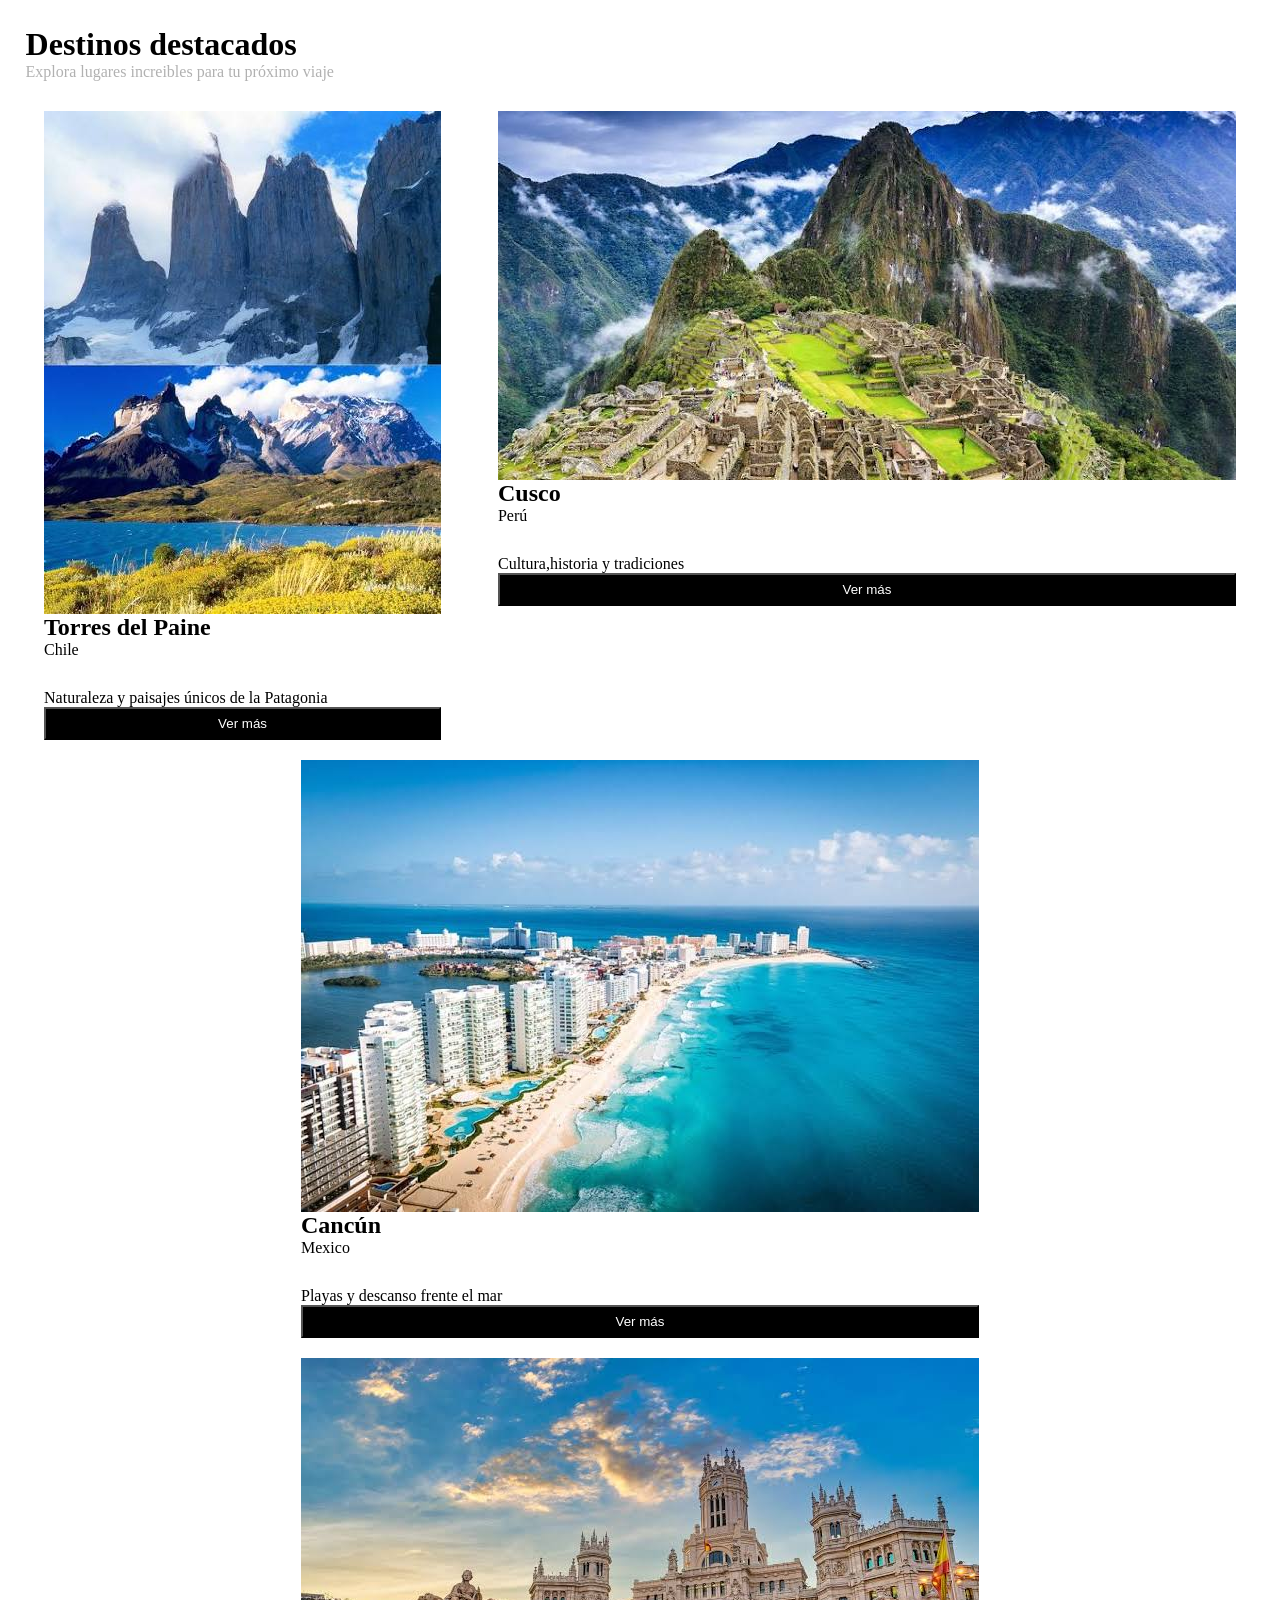
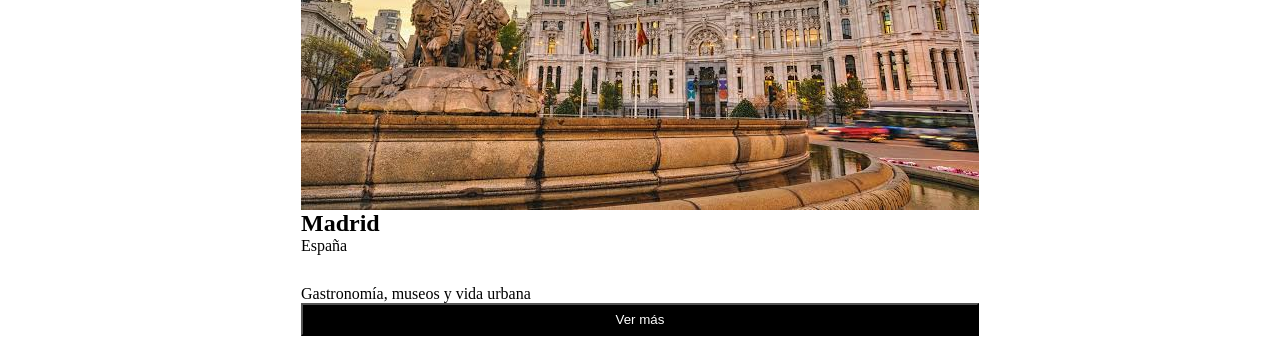
==== flex-practica_hechaDe0/index.html @ 8ec93369 "hotfix" ====
<!DOCTYPE html>
<html lang="es">

<head>
    <meta charset="UTF-8">
    <link rel="stylesheet" href="static/css/style.css">
    <meta name="author" content="Benjamin Pardo">
    <meta name="viewport" content="width=device-width, initial-scale=1.0">
    <link rel="shortcut icon" href="static/img/avion.png" type="image/x-icon">
    <title>cosas-flex</title>
</head>

<body>
    <main class="container">
        <div class="texto">
            <h1>Destinos destacados</h1>
            <p>Explora lugares increibles para tu próximo viaje</p>
        </div>
        <div class="contenedor-targetas">
            <div class="targetas">
                <div class="contenido-superior">
                    <img src="static/img/paine.jfif" alt="Torres del paine">
                    <h2>Torres del Paine</h2>
                    <p>Chile</p>
                </div>
                <div class="contenido-inferior">
                    <p>Naturaleza y paisajes únicos de la Patagonia</p>
                    <button class="ver-mas">Ver más</button>
                </div>
            </div>
            <div class="targetas">
                <div class="contenido-superior">
                    <img src="static/img/cusco.jfif" alt="Torres del paine">
                    <h2>Cusco</h2>
                    <p>Perú</p>
                </div>
                <div class="contenido-inferior">
                    <p>Cultura,historia y tradiciones</p>
                    <button class="ver-mas">Ver más</button>
                </div>
            </div>
            <div class="targetas">
                <div class="contenido-superior">
                    <img src="static/img/cancun.jfif" alt="Torres del paine">
                    <h2>Cancún</h2>
                    <p>Mexico</p>
                </div>
                <div class="contenido-inferior">
                    <p>Playas y descanso frente el mar</p>
                    <button class="ver-mas">Ver más</button>
                </div>
            </div>
            <div class="targetas">
                <div class="contenido-superior">
                    <img src="static/img/madrid.jfif" alt="Torres del paine">
                    <h2>Madrid</h2>
                    <p>España</p>
                </div>
                <div class="contenido-inferior">
                    <p>Gastronomía, museos y vida urbana</p>
                    <button class="ver-mas">Ver más</button>
                </div>
            </div>
        </div>
    </main>
    <script src="static/js/script.js"></script>
</body>

</html>
---- flex-practica_hechaDe0/static/css/style.css ----
* {
    margin: 0;
    padding: 0;
    box-sizing: border-box;
}

.container {
    display: flex;
    flex-wrap: wrap;
    flex-direction: column;
    justify-content: center;
    padding: 2%;
    gap: 30px;
}

.texto {
    display: flex;
    flex-direction: column;
    flex-wrap: wrap;
    justify-content: baseline;
}

.texto p {
    color: #b1b1b1;
}

.contenedor-targetas {
    display: flex;
    flex-direction: row;
    flex-wrap: wrap;
    gap: 20px;
    justify-content: space-around;
}

.targetas {
    flex-wrap: wrap;
    display: flex;
    flex-direction: column;
    gap: 30px;
    width: fit-content;
    min-width: min-content;
    max-width: 50%;
}

.targetas img {
    display: flex;
    flex: 1 1 230px;
}

.ver-mas {
    width: 100%;
    background-color: black;
    color: white;
    padding: 7px 0;
}
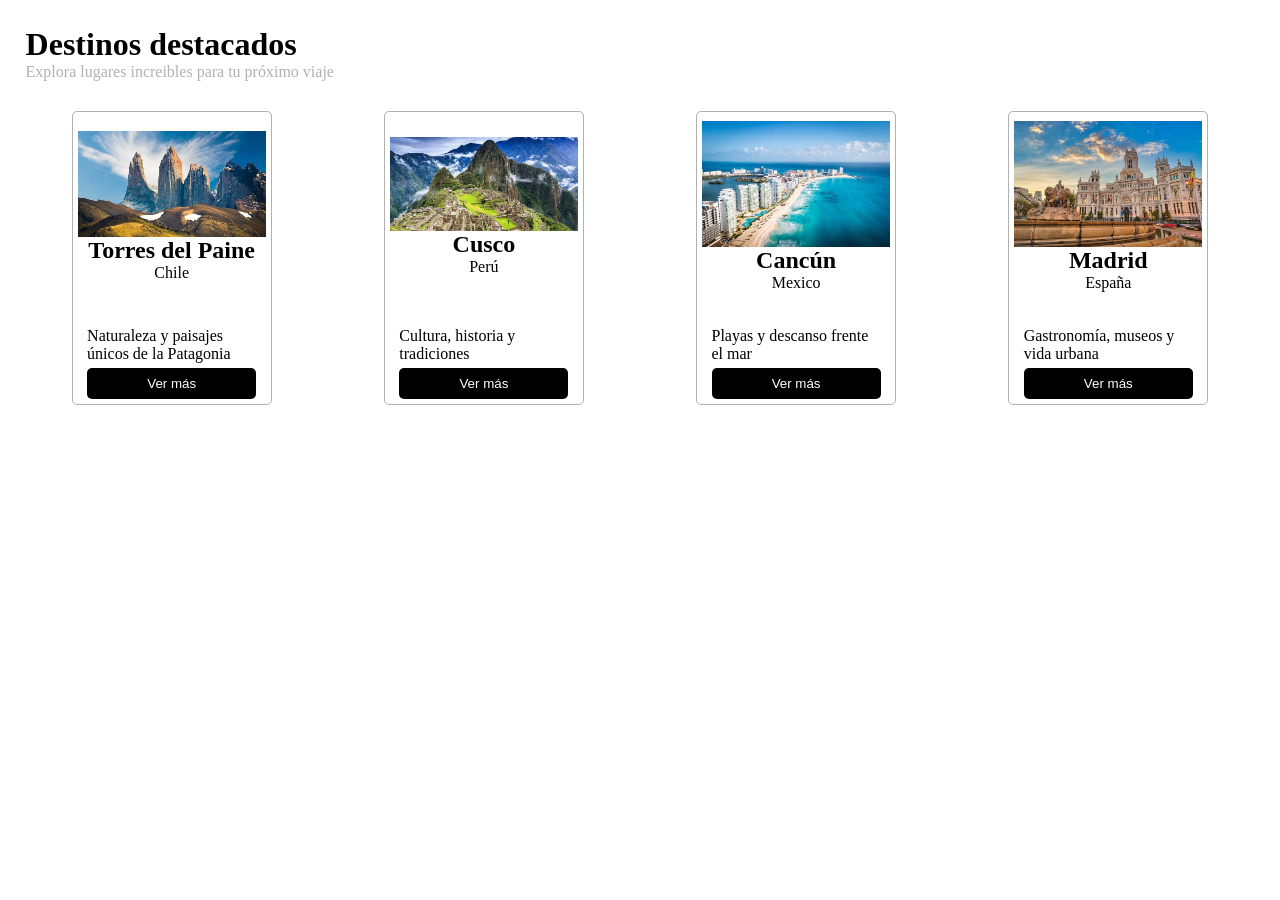
==== commit 15c6fd64: "hotfix" ====
--- a/flex-practica_hechaDe0/index.html
+++ b/flex-practica_hechaDe0/index.html
@@ -19,9 +19,11 @@
         <div class="contenedor-targetas">
             <div class="targetas">
                 <div class="contenido-superior">
-                    <img src="static/img/paine.jfif" alt="Torres del paine">
-                    <h2>Torres del Paine</h2>
-                    <p>Chile</p>
+                    <div class="imagen">
+                        <img src="static/img/paine2.jpe" alt="Torres del paine">
+                        <h2>Torres del Paine</h2>
+                        <p>Chile</p>
+                    </div>
                 </div>
                 <div class="contenido-inferior">
                     <p>Naturaleza y paisajes únicos de la Patagonia</p>
@@ -30,20 +32,24 @@
             </div>
             <div class="targetas">
                 <div class="contenido-superior">
-                    <img src="static/img/cusco.jfif" alt="Torres del paine">
-                    <h2>Cusco</h2>
-                    <p>Perú</p>
+                    <div class="imagen">
+                        <img src="static/img/cusco.jfif" alt="Cusco">
+                        <h2>Cusco</h2>
+                        <p>Perú</p>
+                    </div>
                 </div>
                 <div class="contenido-inferior">
-                    <p>Cultura,historia y tradiciones</p>
+                    <p>Cultura, historia y tradiciones</p>
                     <button class="ver-mas">Ver más</button>
                 </div>
             </div>
             <div class="targetas">
                 <div class="contenido-superior">
-                    <img src="static/img/cancun.jfif" alt="Torres del paine">
-                    <h2>Cancún</h2>
-                    <p>Mexico</p>
+                    <div class="imagen">
+                        <img src="static/img/cancun.jfif" alt="Cancún">
+                        <h2>Cancún</h2>
+                        <p>Mexico</p>
+                    </div>
                 </div>
                 <div class="contenido-inferior">
                     <p>Playas y descanso frente el mar</p>
@@ -52,9 +58,11 @@
             </div>
             <div class="targetas">
                 <div class="contenido-superior">
-                    <img src="static/img/madrid.jfif" alt="Torres del paine">
-                    <h2>Madrid</h2>
-                    <p>España</p>
+                    <div class="imagen">
+                        <img src="static/img/madrid.jfif" alt="Torres del paine">
+                        <h2>Madrid</h2>
+                        <p>España</p>
+                    </div>
                 </div>
                 <div class="contenido-inferior">
                     <p>Gastronomía, museos y vida urbana</p>
--- a/flex-practica_hechaDe0/static/css/style.css
+++ b/flex-practica_hechaDe0/static/css/style.css
@@ -2,6 +2,10 @@
     margin: 0;
     padding: 0;
     box-sizing: border-box;
+}
+
+html {
+    scroll-behavior: smooth;
 }
 
 .container {
@@ -37,19 +41,47 @@
     display: flex;
     flex-direction: column;
     gap: 30px;
-    width: fit-content;
-    min-width: min-content;
-    max-width: 50%;
+    align-items: center;
+    width: 200px;
+    height: fit-content;
+    min-width: 170px;
+    border: 1px solid #b1b1b1;
+    border-radius: 5px;
+    padding: 5px;
 }
 
-.targetas img {
+.imagen {
+    min-height: 180px;
     display: flex;
-    flex: 1 1 230px;
+    align-items: center;
+    justify-content: center;
+    flex-direction: column;
+    flex-wrap: wrap;
+}
+
+.imagen img {
+    width: 100%;
+    height: 10%;
+}
+
+.contenido-inferior {
+    display: flex;
+    flex-direction: column;
+    flex-wrap: wrap;
+    gap: 5px;
+    justify-content: center;
+    align-items: center;
+}
+
+.contenido-inferior p {
+    width: 90%;
 }
 
 .ver-mas {
-    width: 100%;
+    width: 90%;
     background-color: black;
     color: white;
-    padding: 7px 0;
+    padding: 8px 0;
+    border: none;
+    border-radius: 5px;
 }
